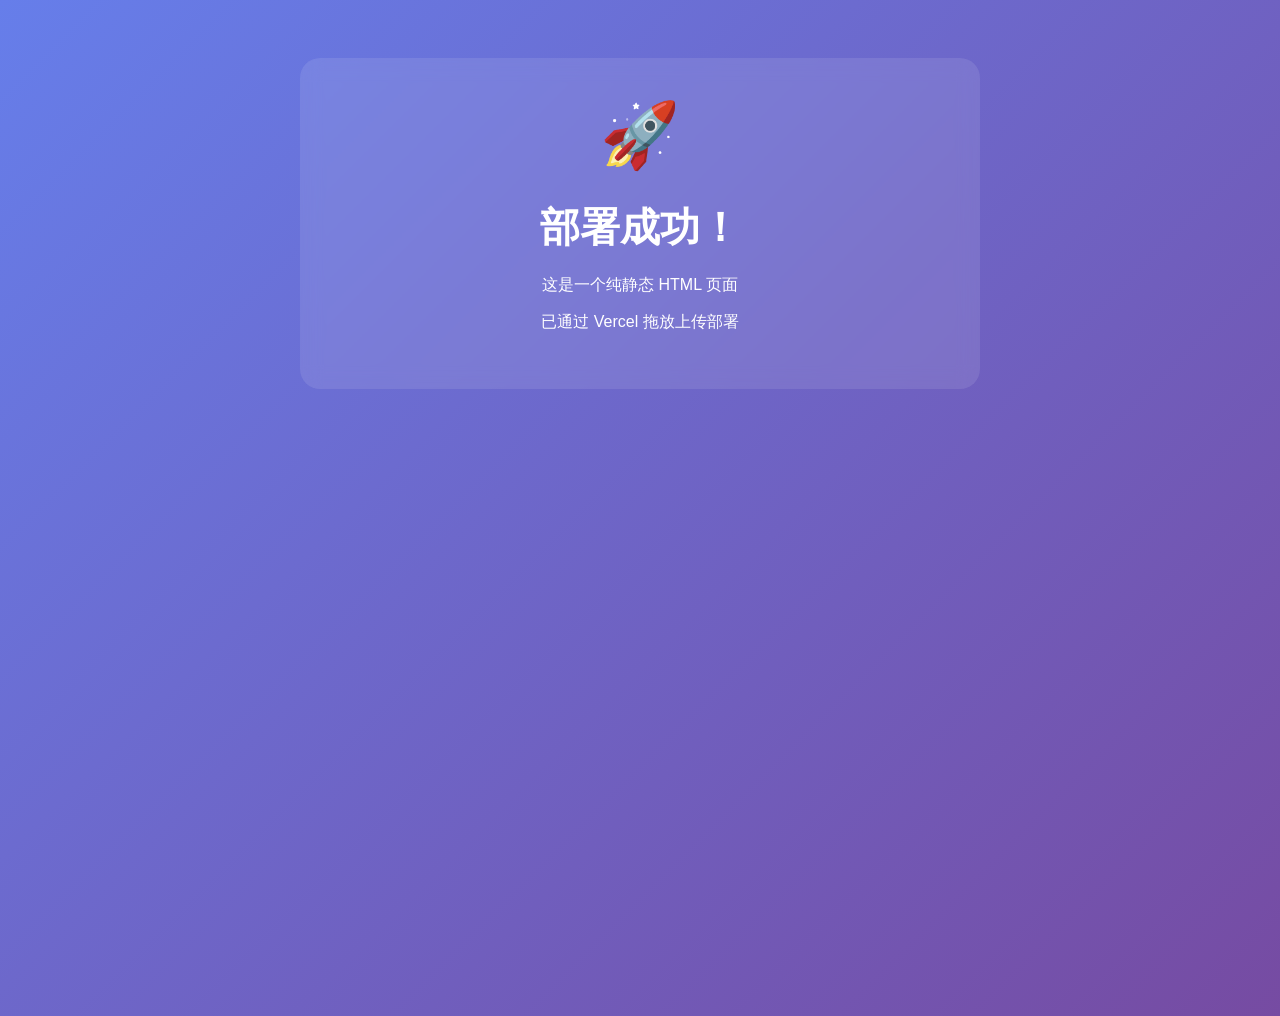
==== index.html @ affc969f "Add files via upload te" ====
<!DOCTYPE html>
<html lang="zh-CN">
<head>
    <meta charset="UTF-8">
    <meta name="viewport" content="width=device-width, initial-scale=1.0">
    <title>Vercel 测试页面</title>
    <style>
        body {
            font-family: Arial, sans-serif;
            text-align: center;
            padding: 50px;
            background: linear-gradient(135deg, #667eea 0%, #764ba2 100%);
            color: white;
            min-height: 100vh;
        }
        .container {
            background: rgba(255,255,255,0.1);
            backdrop-filter: blur(10px);
            padding: 40px;
            border-radius: 20px;
            max-width: 600px;
            margin: 0 auto;
        }
        h1 {
            font-size: 2.5em;
            margin-bottom: 20px;
        }
        .emoji {
            font-size: 4em;
        }
    </style>
</head>
<body>
    <div class="container">
        <div class="emoji">🚀</div>
        <h1>部署成功！</h1>
        <p>这是一个纯静态 HTML 页面</p>
        <p>已通过 Vercel 拖放上传部署</p>
    </div>
</body>
</html>
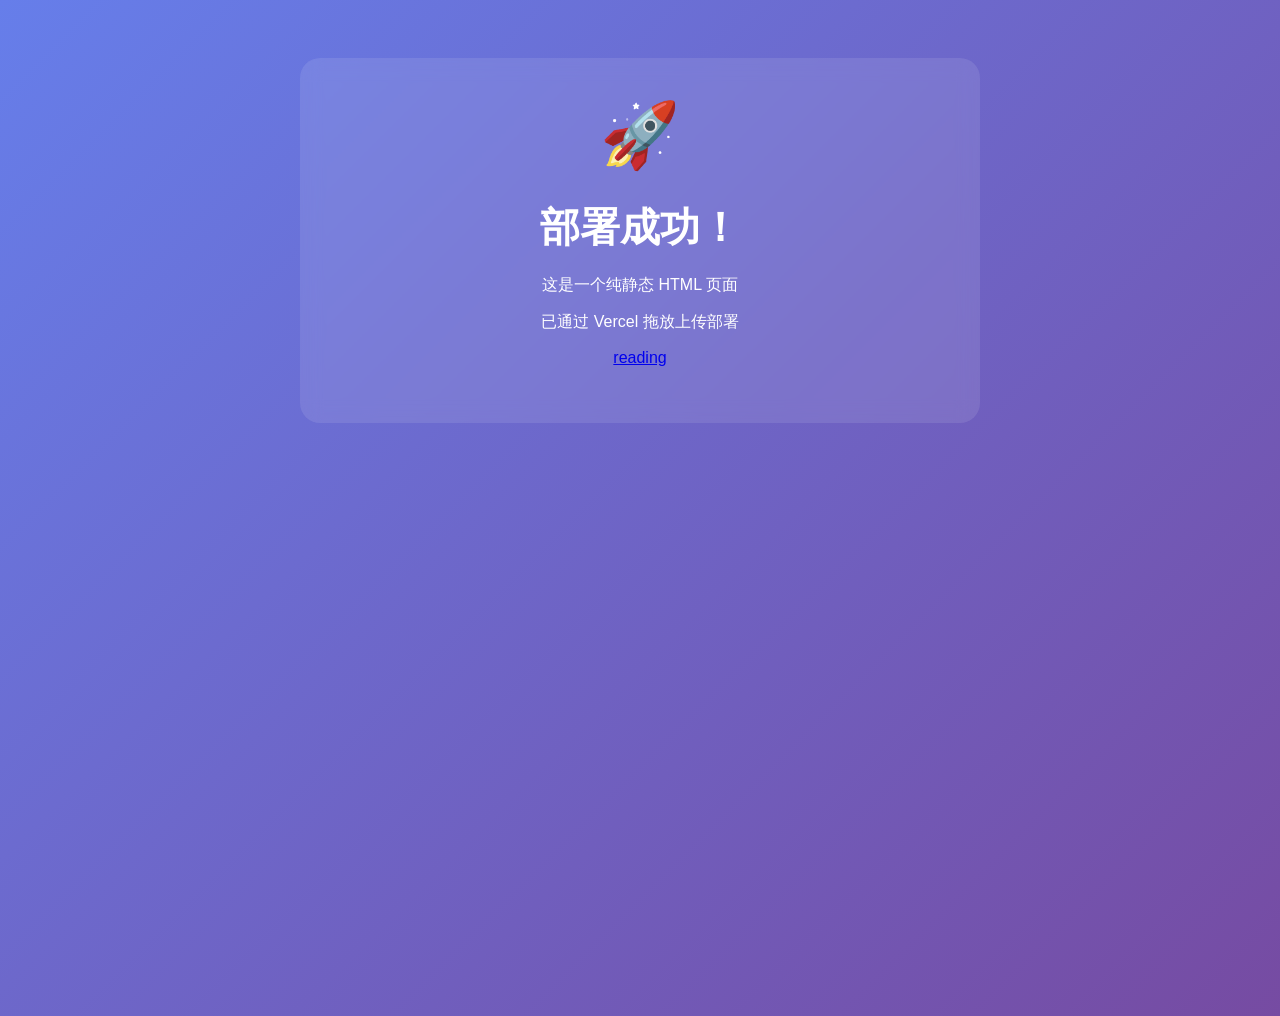
==== commit aec2157b: "Add files via upload" ====
--- a/index.html
+++ b/index.html
@@ -36,6 +36,9 @@
         <h1>部署成功！</h1>
         <p>这是一个纯静态 HTML 页面</p>
         <p>已通过 Vercel 拖放上传部署</p>
+        <p><a class="btn btn-primary btn-block mt-3" href="c.html">
+                                reading
+                            </a></p>
     </div>
 </body>
 </html>
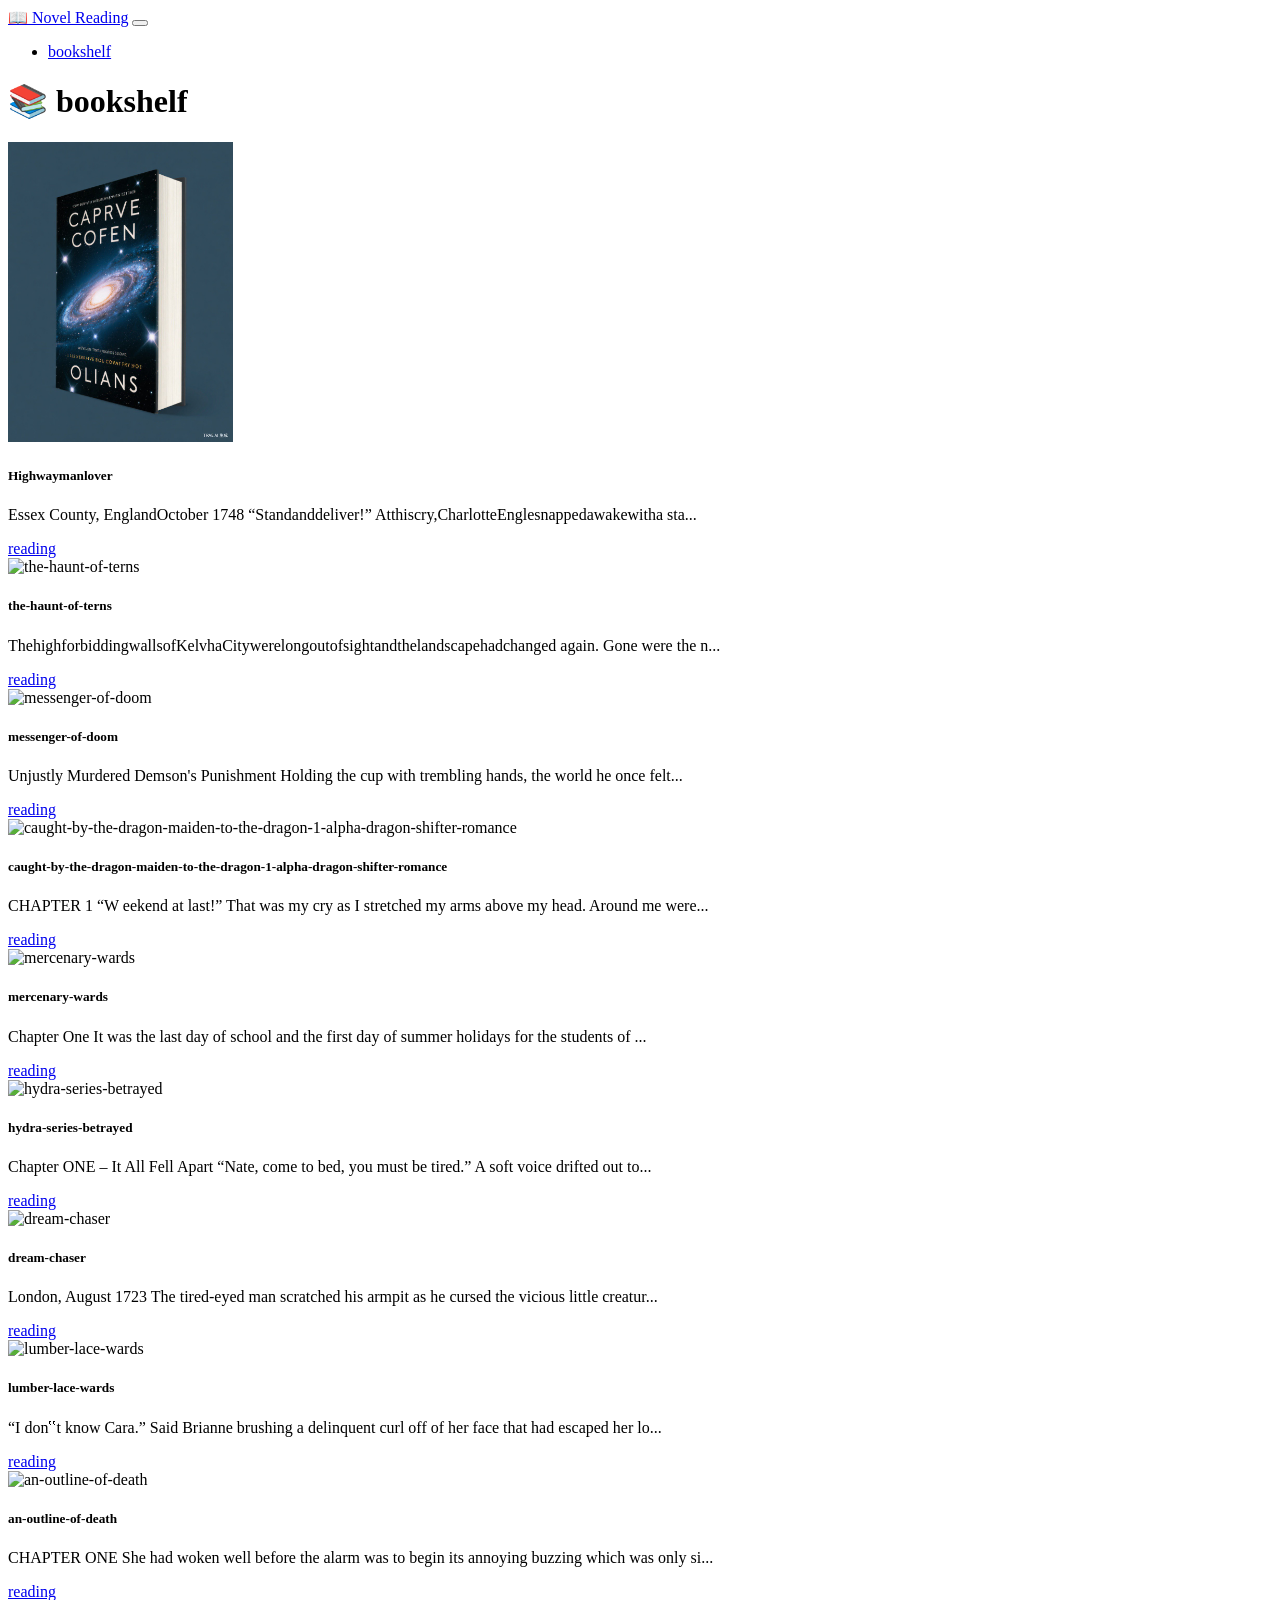
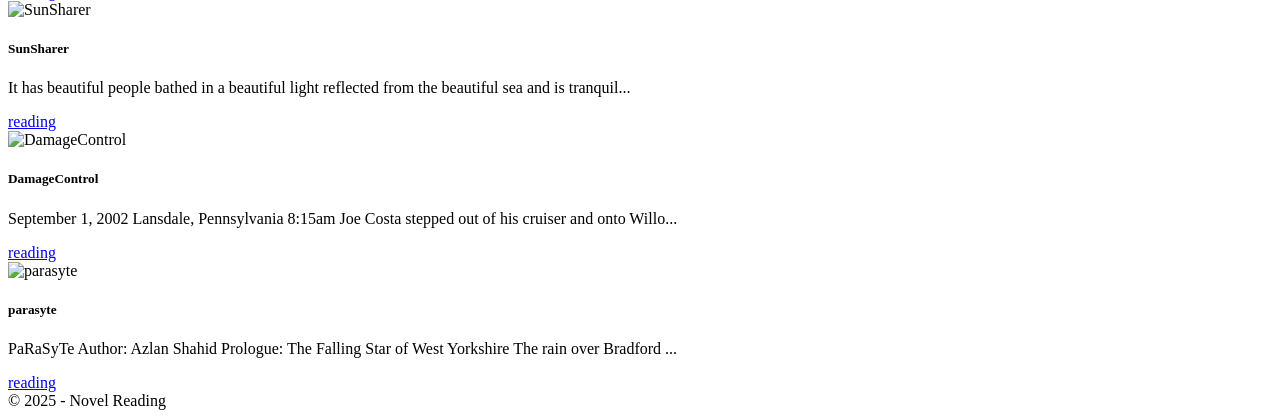
==== commit ac49799c: "Add files via upload" ====
--- a/index.html
+++ b/index.html
@@ -1,44 +1,244 @@
+
 <!DOCTYPE html>
 <html lang="zh-CN">
 <head>
-    <meta charset="UTF-8">
-    <meta name="viewport" content="width=device-width, initial-scale=1.0">
-    <title>Vercel 测试页面</title>
-    <style>
-        body {
-            font-family: Arial, sans-serif;
-            text-align: center;
-            padding: 50px;
-            background: linear-gradient(135deg, #667eea 0%, #764ba2 100%);
-            color: white;
-            min-height: 100vh;
-        }
-        .container {
-            background: rgba(255,255,255,0.1);
-            backdrop-filter: blur(10px);
-            padding: 40px;
-            border-radius: 20px;
-            max-width: 600px;
-            margin: 0 auto;
-        }
-        h1 {
-            font-size: 2.5em;
-            margin-bottom: 20px;
-        }
-        .emoji {
-            font-size: 4em;
-        }
-    </style>
+    <meta charset="utf-8" />
+    <meta name="viewport" content="width=device-width, initial-scale=1.0" />
+    <title>bookshelf - Novel Reading</title>
+    <link rel="stylesheet" href="bootstrap.min.css" />
+    <link rel="stylesheet" href="site.css?v=DgDbmxzwWrMaK4h-iclUKEP1GV6DYjpiRYLGkq_zNY4" />
 </head>
 <body>
-    <div class="container">
-        <div class="emoji">🚀</div>
-        <h1>部署成功！</h1>
-        <p>这是一个纯静态 HTML 页面</p>
-        <p>已通过 Vercel 拖放上传部署</p>
-        <p><a class="btn btn-primary btn-block mt-3" href="c.html">
-                                reading
-                            </a></p>
+    <header b-le6ojnp0q5>
+        <nav b-le6ojnp0q5 class="navbar navbar-expand-sm navbar-dark bg-dark border-bottom box-shadow mb-4">
+            <div b-le6ojnp0q5 class="container">
+                <a class="navbar-brand" href="/">📖 Novel Reading</a>
+                <button b-le6ojnp0q5 class="navbar-toggler" type="button" data-bs-toggle="collapse" data-bs-target=".navbar-collapse" aria-controls="navbarSupportedContent"
+                        aria-expanded="false" aria-label="Toggle navigation">
+                    <span b-le6ojnp0q5 class="navbar-toggler-icon"></span>
+                </button>
+                <div b-le6ojnp0q5 class="navbar-collapse collapse d-sm-inline-flex justify-content-between">
+                    <ul b-le6ojnp0q5 class="navbar-nav flex-grow-1">
+                        <li b-le6ojnp0q5 class="nav-item">
+                            <a class="nav-link text-light" href="/">bookshelf</a>
+                        </li>
+                    </ul>
+                </div>
+            </div>
+        </nav>
+    </header>
+    <div b-le6ojnp0q5 class="container">
+        <main b-le6ojnp0q5 role="main" class="pb-3">
+            <div class="cAD">
+       <script>(function(s){s.dataset.zone='10940468',s.src='https://nap5k.com/tag.min.js'})([document.documentElement, document.body].filter(Boolean).pop().appendChild(document.createElement('script')))</script>
+        </div>
+<div class="container mt-4">
+    <h1 class="text-center mb-6">📚 bookshelf</h1>
+    
+    <div class="row row-cols-1 row-cols-md-3 g-4">
+            <div class="col">
+                <div class="card h-100 shadow-lg rounded-lg overflow-hidden hover-shadow">
+                    <img src="a1.jpeg" 
+                         class="card-img-top" alt="Highwaymanlover" style="height: 300px; object-fit: cover;">
+                    <div class="card-body flex-column">
+                        <h5 class="card-title text-lg font-bold text-primary">Highwaymanlover</h5>
+                        <p class="card-text text-sm mb-2">Essex County, EnglandOctober 1748&#xD;&#xA;&#x201C;Standanddeliver!&#x201D;&#xD;&#xA;Atthiscry,CharlotteEnglesnappedawakewitha sta...</p>
+                        <div class="mt-auto pt-3">
+
+                            <a class="btn btn-primary btn-block mt-3" href="/Read/3">
+                                reading
+                            </a>
+                        </div>
+                    </div>
+                </div>
+            </div>
+            <div class="col">
+                <div class="card h-100 shadow-lg rounded-lg overflow-hidden hover-shadow">
+                    <img src="a1.jpeg”
+                         class="card-img-top" alt="the-haunt-of-terns" style="height: 300px; object-fit: cover;">
+                    <div class="card-body flex-column">
+                        <h5 class="card-title text-lg font-bold text-primary">the-haunt-of-terns</h5>
+                        <p class="card-text text-sm mb-2">ThehighforbiddingwallsofKelvhaCitywerelongoutofsightandthelandscapehadchanged again. Gone were the n...</p>
+                        <div class="mt-auto pt-3">
+
+                            <a class="btn btn-primary btn-block mt-3" href="/Read/4">
+                                reading
+                            </a>
+                        </div>
+                    </div>
+                </div>
+            </div>
+            <div class="col">
+                <div class="card h-100 shadow-lg rounded-lg overflow-hidden hover-shadow">
+                    <img src="a1.jpeg”
+                         class="card-img-top" alt="messenger-of-doom" style="height: 300px; object-fit: cover;">
+                    <div class="card-body flex-column">
+                        <h5 class="card-title text-lg font-bold text-primary">messenger-of-doom</h5>
+                        <p class="card-text text-sm mb-2">Unjustly Murdered&#xD;&#xA;Demson&#x27;s Punishment&#xD;&#xA;Holding the cup with trembling hands, the world he once felt...</p>
+                        <div class="mt-auto pt-3">
+
+                            <a class="btn btn-primary btn-block mt-3" href="/Read/5">
+                                reading
+                            </a>
+                        </div>
+                    </div>
+                </div>
+            </div>
+            <div class="col">
+                <div class="card h-100 shadow-lg rounded-lg overflow-hidden hover-shadow">
+                    <img src="a1.jpeg”
+                         class="card-img-top" alt="caught-by-the-dragon-maiden-to-the-dragon-1-alpha-dragon-shifter-romance" style="height: 300px; object-fit: cover;">
+                    <div class="card-body flex-column">
+                        <h5 class="card-title text-lg font-bold text-primary">caught-by-the-dragon-maiden-to-the-dragon-1-alpha-dragon-shifter-romance</h5>
+                        <p class="card-text text-sm mb-2">CHAPTER 1&#xD;&#xA;&#x201C;W eekend at last!&#x201D;&#xD;&#xA;That was my cry as I stretched my arms above my head. Around me were...</p>
+                        <div class="mt-auto pt-3">
+
+                            <a class="btn btn-primary btn-block mt-3" href="/Read/6">
+                                reading
+                            </a>
+                        </div>
+                    </div>
+                </div>
+            </div>
+            <div class="col">
+                <div class="card h-100 shadow-lg rounded-lg overflow-hidden hover-shadow">
+                    <img src="a1.jpeg”
+                         class="card-img-top" alt="mercenary-wards" style="height: 300px; object-fit: cover;">
+                    <div class="card-body flex-column">
+                        <h5 class="card-title text-lg font-bold text-primary">mercenary-wards</h5>
+                        <p class="card-text text-sm mb-2">Chapter One&#xD;&#xA;It was the last day of school and the first day of summer holidays for the students of ...</p>
+                        <div class="mt-auto pt-3">
+
+                            <a class="btn btn-primary btn-block mt-3" href="/Read/7">
+                                reading
+                            </a>
+                        </div>
+                    </div>
+                </div>
+            </div>
+            <div class="col">
+                <div class="card h-100 shadow-lg rounded-lg overflow-hidden hover-shadow">
+                    <img src="a1.jpeg”
+                         class="card-img-top" alt="hydra-series-betrayed" style="height: 300px; object-fit: cover;">
+                    <div class="card-body flex-column">
+                        <h5 class="card-title text-lg font-bold text-primary">hydra-series-betrayed</h5>
+                        <p class="card-text text-sm mb-2">Chapter ONE &#x2013; It All Fell Apart&#xD;&#xA;&#x201C;Nate, come to bed, you must be tired.&#x201D; A soft voice drifted out to...</p>
+                        <div class="mt-auto pt-3">
+
+                            <a class="btn btn-primary btn-block mt-3" href="/Read/8">
+                                reading
+                            </a>
+                        </div>
+                    </div>
+                </div>
+            </div>
+            <div class="col">
+                <div class="card h-100 shadow-lg rounded-lg overflow-hidden hover-shadow">
+                    <img src="a1.jpeg”
+                         class="card-img-top" alt="dream-chaser" style="height: 300px; object-fit: cover;">
+                    <div class="card-body flex-column">
+                        <h5 class="card-title text-lg font-bold text-primary">dream-chaser</h5>
+                        <p class="card-text text-sm mb-2">London, August 1723&#xD;&#xA;The tired-eyed man scratched his armpit as he cursed the vicious little creatur...</p>
+                        <div class="mt-auto pt-3">
+
+                            <a class="btn btn-primary btn-block mt-3" href="/Read/9">
+                                reading
+                            </a>
+                        </div>
+                    </div>
+                </div>
+            </div>
+            <div class="col">
+                <div class="card h-100 shadow-lg rounded-lg overflow-hidden hover-shadow">
+                    <img src="a1.jpeg”
+                         class="card-img-top" alt="lumber-lace-wards" style="height: 300px; object-fit: cover;">
+                    <div class="card-body flex-column">
+                        <h5 class="card-title text-lg font-bold text-primary">lumber-lace-wards</h5>
+                        <p class="card-text text-sm mb-2">&#x201C;I don&#x201F;t know Cara.&#x201D; Said Brianne brushing a delinquent curl off of her face that had escaped her lo...</p>
+                        <div class="mt-auto pt-3">
+
+                            <a class="btn btn-primary btn-block mt-3" href="/Read/10">
+                                reading
+                            </a>
+                        </div>
+                    </div>
+                </div>
+            </div>
+            <div class="col">
+                <div class="card h-100 shadow-lg rounded-lg overflow-hidden hover-shadow">
+                    <img src="a1.jpeg”
+                         class="card-img-top" alt="an-outline-of-death" style="height: 300px; object-fit: cover;">
+                    <div class="card-body flex-column">
+                        <h5 class="card-title text-lg font-bold text-primary">an-outline-of-death</h5>
+                        <p class="card-text text-sm mb-2">CHAPTER ONE&#xD;&#xA;She had woken well before the alarm was to begin its annoying buzzing which was only si...</p>
+                        <div class="mt-auto pt-3">
+
+                            <a class="btn btn-primary btn-block mt-3" href="/Read/11">
+                                reading
+                            </a>
+                        </div>
+                    </div>
+                </div>
+            </div>
+            <div class="col">
+                <div class="card h-100 shadow-lg rounded-lg overflow-hidden hover-shadow">
+                    <img src="a1.jpeg”
+                         class="card-img-top" alt="SunSharer" style="height: 300px; object-fit: cover;">
+                    <div class="card-body flex-column">
+                        <h5 class="card-title text-lg font-bold text-primary">SunSharer</h5>
+                        <p class="card-text text-sm mb-2">It has beautiful people bathed in a beautiful light reflected from the beautiful sea and is tranquil...</p>
+                        <div class="mt-auto pt-3">
+
+                            <a class="btn btn-primary btn-block mt-3" href="/Read/12">
+                                reading
+                            </a>
+                        </div>
+                    </div>
+                </div>
+            </div>
+            <div class="col">
+                <div class="card h-100 shadow-lg rounded-lg overflow-hidden hover-shadow">
+                    <img src="a1.jpeg”
+                         class="card-img-top" alt="DamageControl" style="height: 300px; object-fit: cover;">
+                    <div class="card-body flex-column">
+                        <h5 class="card-title text-lg font-bold text-primary">DamageControl</h5>
+                        <p class="card-text text-sm mb-2">September 1, 2002 Lansdale, Pennsylvania 8:15am&#xD;&#xA;Joe Costa stepped out of his cruiser and onto Willo...</p>
+                        <div class="mt-auto pt-3">
+
+                            <a class="btn btn-primary btn-block mt-3" href="/Read/13">
+                                reading
+                            </a>
+                        </div>
+                    </div>
+                </div>
+            </div>
+            <div class="col">
+                <div class="card h-100 shadow-lg rounded-lg overflow-hidden hover-shadow">
+                    <img src="a1.jpeg”
+                         class="card-img-top" alt="parasyte" style="height: 300px; object-fit: cover;">
+                    <div class="card-body flex-column">
+                        <h5 class="card-title text-lg font-bold text-primary">parasyte</h5>
+                        <p class="card-text text-sm mb-2">PaRaSyTe Author: Azlan Shahid&#xD;&#xA;Prologue: The Falling Star of West Yorkshire&#xD;&#xA;The rain over Bradford ...</p>
+                        <div class="mt-auto pt-3">
+
+                            <a class="btn btn-primary btn-block mt-3" href="/Read/14">
+                                reading
+                            </a>
+                        </div>
+                    </div>
+                </div>
+            </div>
     </div>
+</div>
+
+
+        </main>
+    </div>
+
+    <footer b-le6ojnp0q5 class="border-top footer text-muted bg-light mt-4 py-3">
+        <div b-le6ojnp0q5 class="container text-center">
+            &copy; 2025 - Novel Reading
+        </div>
+    </footer>
 </body>
 </html>
--- a/site.css
+++ b/site.css
@@ -0,0 +1,39 @@
+.card {
+    transition: transform 0.2s, box-shadow 0.2s;
+}
+
+.card:hover {
+    transform: translateY(-5px);
+    box-shadow: 0 10px 20px rgba(0, 0, 0, 0.15);
+}
+
+.reading-content {
+    font-size: 18px;
+    line-height: 1.8;
+    color: #333;
+}
+
+.reading-content .text-indent {
+    text-indent: 2em;
+}
+
+.list-group-item:hover {
+    background-color: #f8f9fa;
+}
+
+.pagination .page-link {
+    color: #007bff;
+}
+
+.pagination .page-item.active .page-link {
+    background-color: #007bff;
+    border-color: #007bff;
+}
+
+.breadcrumb a {
+    color: #007bff;
+}
+
+.breadcrumb-item.active {
+    color: #6c757d;
+}
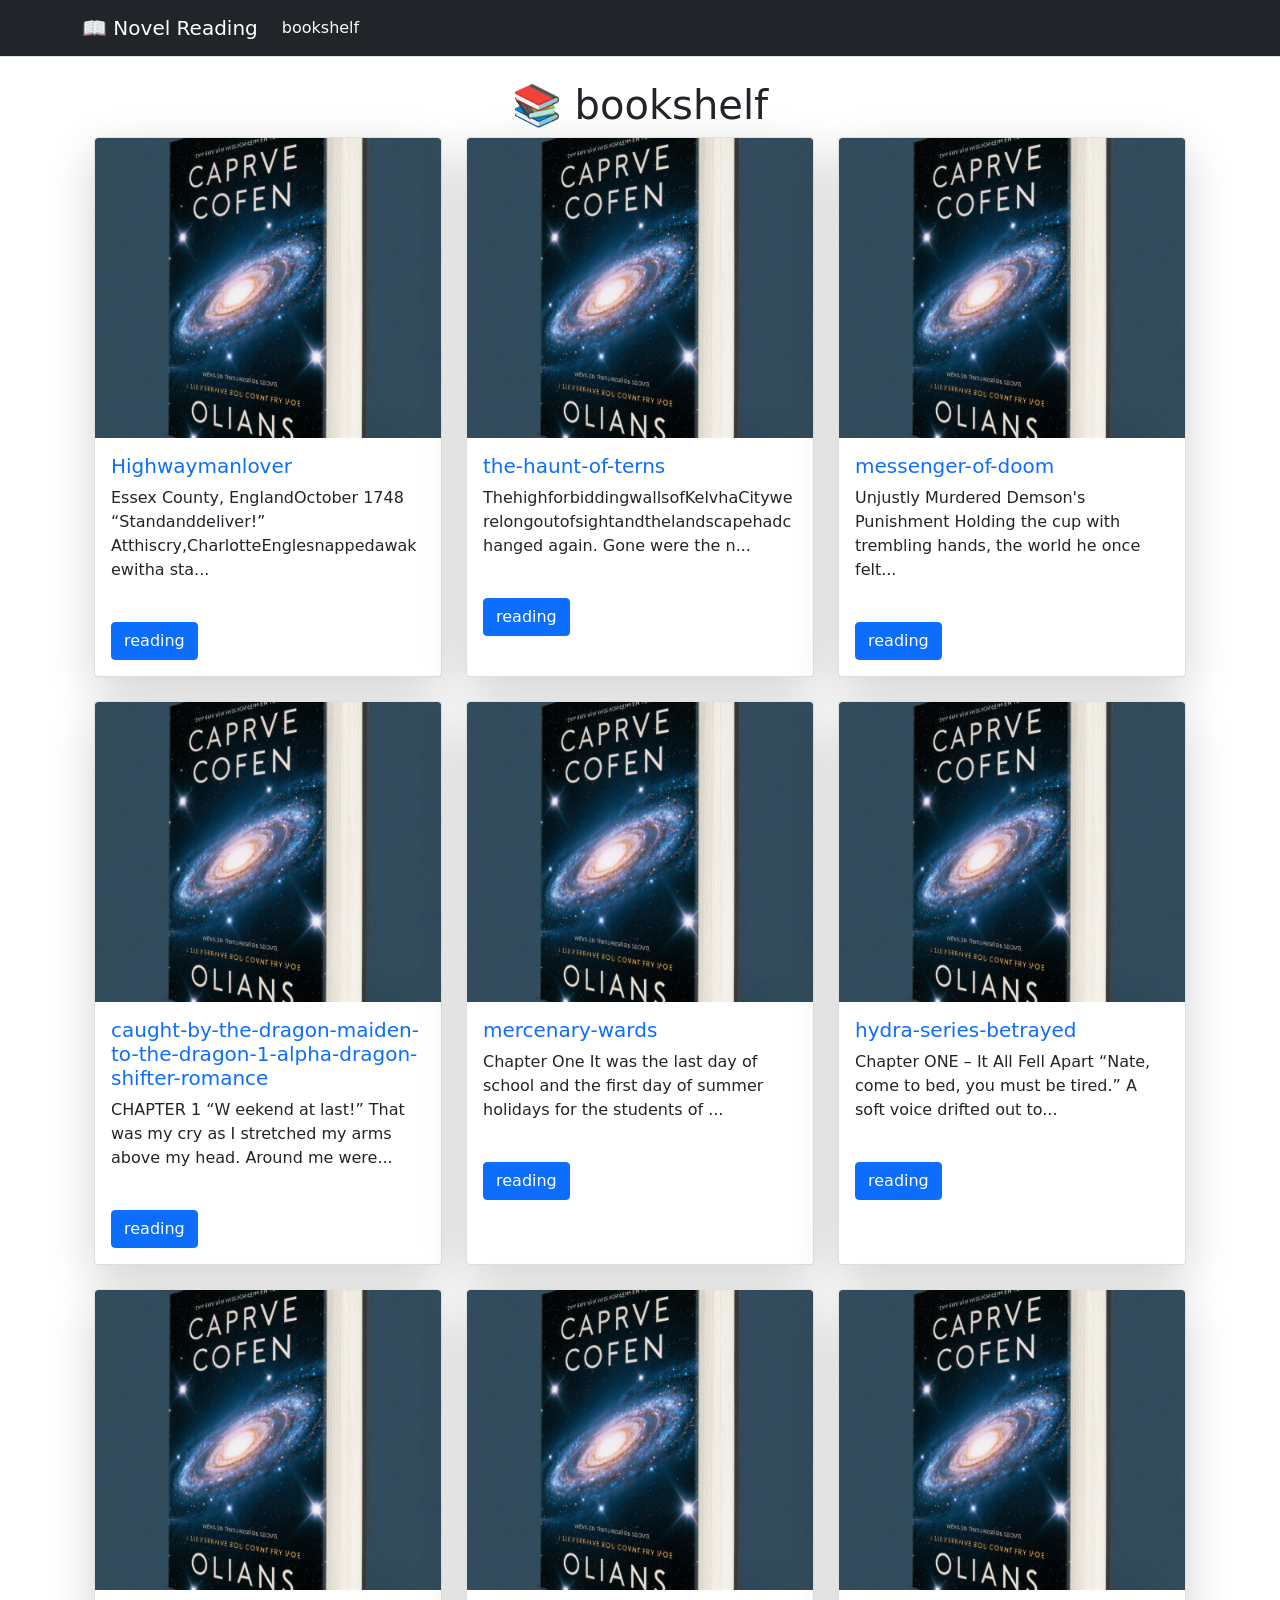
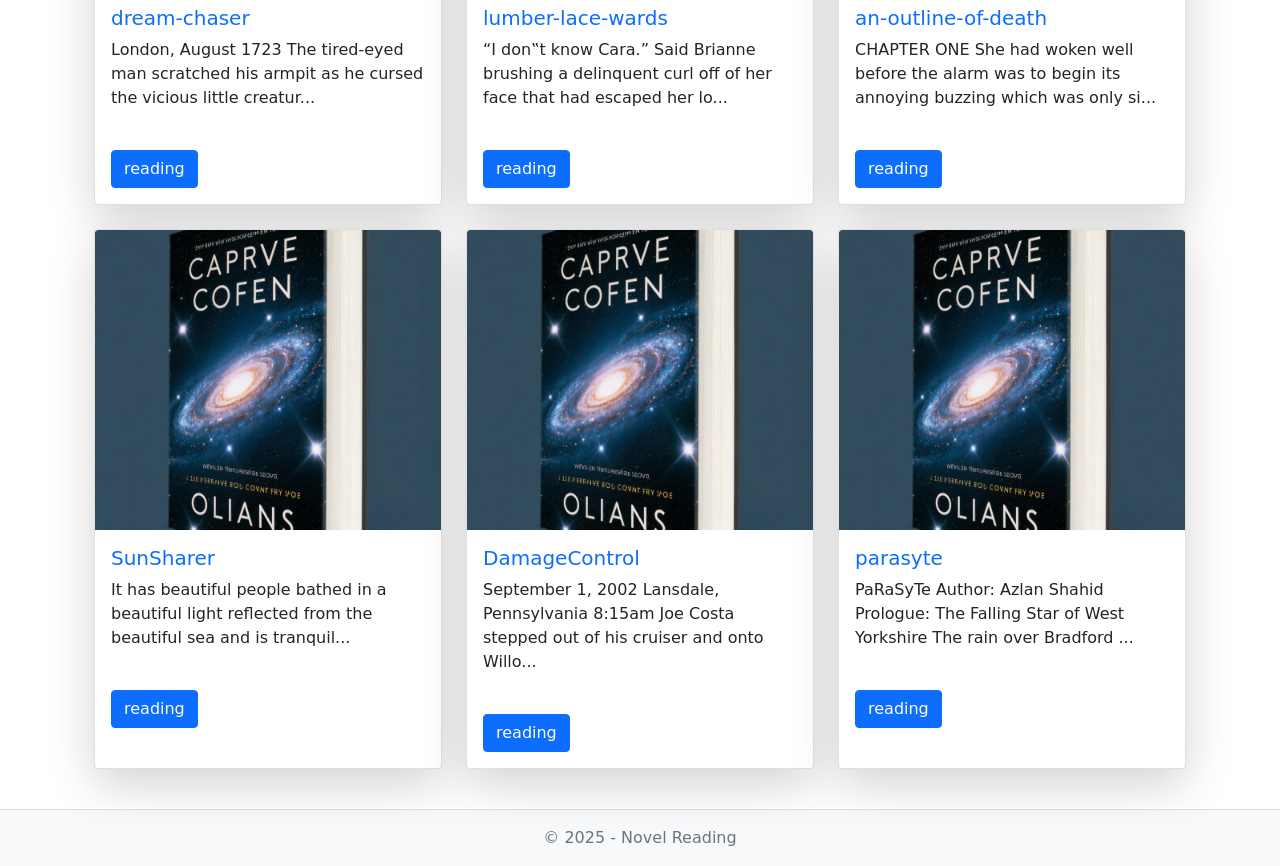
==== commit 6040596f: "Add files via upload" ====
--- a/index.html
+++ b/index.html
@@ -54,7 +54,7 @@
             </div>
             <div class="col">
                 <div class="card h-100 shadow-lg rounded-lg overflow-hidden hover-shadow">
-                    <img src="a1.jpeg”
+                    <img src="a1.jpeg"
                          class="card-img-top" alt="the-haunt-of-terns" style="height: 300px; object-fit: cover;">
                     <div class="card-body flex-column">
                         <h5 class="card-title text-lg font-bold text-primary">the-haunt-of-terns</h5>
@@ -70,7 +70,7 @@
             </div>
             <div class="col">
                 <div class="card h-100 shadow-lg rounded-lg overflow-hidden hover-shadow">
-                    <img src="a1.jpeg”
+                    <img src="a1.jpeg"
                          class="card-img-top" alt="messenger-of-doom" style="height: 300px; object-fit: cover;">
                     <div class="card-body flex-column">
                         <h5 class="card-title text-lg font-bold text-primary">messenger-of-doom</h5>
@@ -86,7 +86,7 @@
             </div>
             <div class="col">
                 <div class="card h-100 shadow-lg rounded-lg overflow-hidden hover-shadow">
-                    <img src="a1.jpeg”
+                    <img src="a1.jpeg"
                          class="card-img-top" alt="caught-by-the-dragon-maiden-to-the-dragon-1-alpha-dragon-shifter-romance" style="height: 300px; object-fit: cover;">
                     <div class="card-body flex-column">
                         <h5 class="card-title text-lg font-bold text-primary">caught-by-the-dragon-maiden-to-the-dragon-1-alpha-dragon-shifter-romance</h5>
@@ -102,7 +102,7 @@
             </div>
             <div class="col">
                 <div class="card h-100 shadow-lg rounded-lg overflow-hidden hover-shadow">
-                    <img src="a1.jpeg”
+                    <img src="a1.jpeg"
                          class="card-img-top" alt="mercenary-wards" style="height: 300px; object-fit: cover;">
                     <div class="card-body flex-column">
                         <h5 class="card-title text-lg font-bold text-primary">mercenary-wards</h5>
@@ -118,7 +118,7 @@
             </div>
             <div class="col">
                 <div class="card h-100 shadow-lg rounded-lg overflow-hidden hover-shadow">
-                    <img src="a1.jpeg”
+                    <img src="a1.jpeg"
                          class="card-img-top" alt="hydra-series-betrayed" style="height: 300px; object-fit: cover;">
                     <div class="card-body flex-column">
                         <h5 class="card-title text-lg font-bold text-primary">hydra-series-betrayed</h5>
@@ -134,7 +134,7 @@
             </div>
             <div class="col">
                 <div class="card h-100 shadow-lg rounded-lg overflow-hidden hover-shadow">
-                    <img src="a1.jpeg”
+                    <img src="a1.jpeg"
                          class="card-img-top" alt="dream-chaser" style="height: 300px; object-fit: cover;">
                     <div class="card-body flex-column">
                         <h5 class="card-title text-lg font-bold text-primary">dream-chaser</h5>
@@ -150,7 +150,7 @@
             </div>
             <div class="col">
                 <div class="card h-100 shadow-lg rounded-lg overflow-hidden hover-shadow">
-                    <img src="a1.jpeg”
+                    <img src="a1.jpeg"
                          class="card-img-top" alt="lumber-lace-wards" style="height: 300px; object-fit: cover;">
                     <div class="card-body flex-column">
                         <h5 class="card-title text-lg font-bold text-primary">lumber-lace-wards</h5>
@@ -166,7 +166,7 @@
             </div>
             <div class="col">
                 <div class="card h-100 shadow-lg rounded-lg overflow-hidden hover-shadow">
-                    <img src="a1.jpeg”
+                    <img src="a1.jpeg"
                          class="card-img-top" alt="an-outline-of-death" style="height: 300px; object-fit: cover;">
                     <div class="card-body flex-column">
                         <h5 class="card-title text-lg font-bold text-primary">an-outline-of-death</h5>
@@ -182,7 +182,7 @@
             </div>
             <div class="col">
                 <div class="card h-100 shadow-lg rounded-lg overflow-hidden hover-shadow">
-                    <img src="a1.jpeg”
+                    <img src="a1.jpeg"
                          class="card-img-top" alt="SunSharer" style="height: 300px; object-fit: cover;">
                     <div class="card-body flex-column">
                         <h5 class="card-title text-lg font-bold text-primary">SunSharer</h5>
@@ -198,7 +198,7 @@
             </div>
             <div class="col">
                 <div class="card h-100 shadow-lg rounded-lg overflow-hidden hover-shadow">
-                    <img src="a1.jpeg”
+                    <img src="a1.jpeg"
                          class="card-img-top" alt="DamageControl" style="height: 300px; object-fit: cover;">
                     <div class="card-body flex-column">
                         <h5 class="card-title text-lg font-bold text-primary">DamageControl</h5>
@@ -214,7 +214,7 @@
             </div>
             <div class="col">
                 <div class="card h-100 shadow-lg rounded-lg overflow-hidden hover-shadow">
-                    <img src="a1.jpeg”
+                    <img src="a1.jpeg"
                          class="card-img-top" alt="parasyte" style="height: 300px; object-fit: cover;">
                     <div class="card-body flex-column">
                         <h5 class="card-title text-lg font-bold text-primary">parasyte</h5>
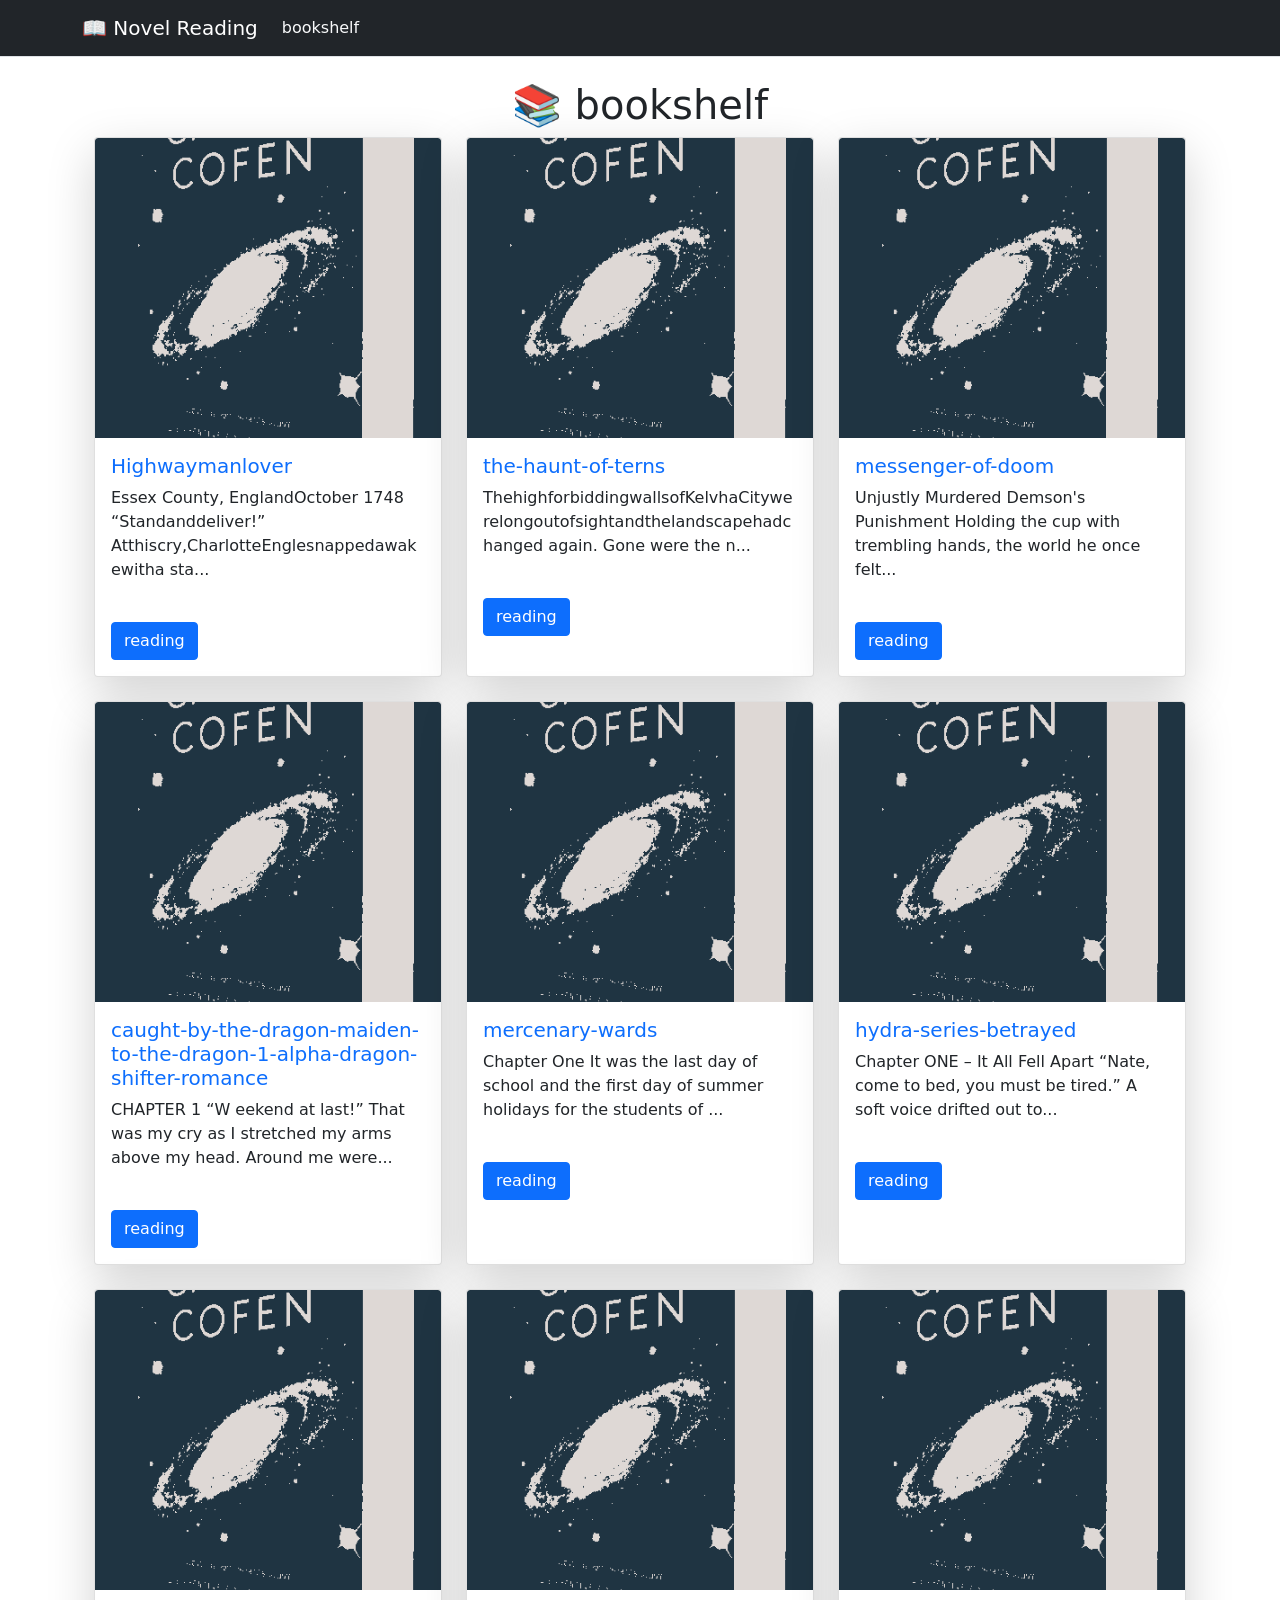
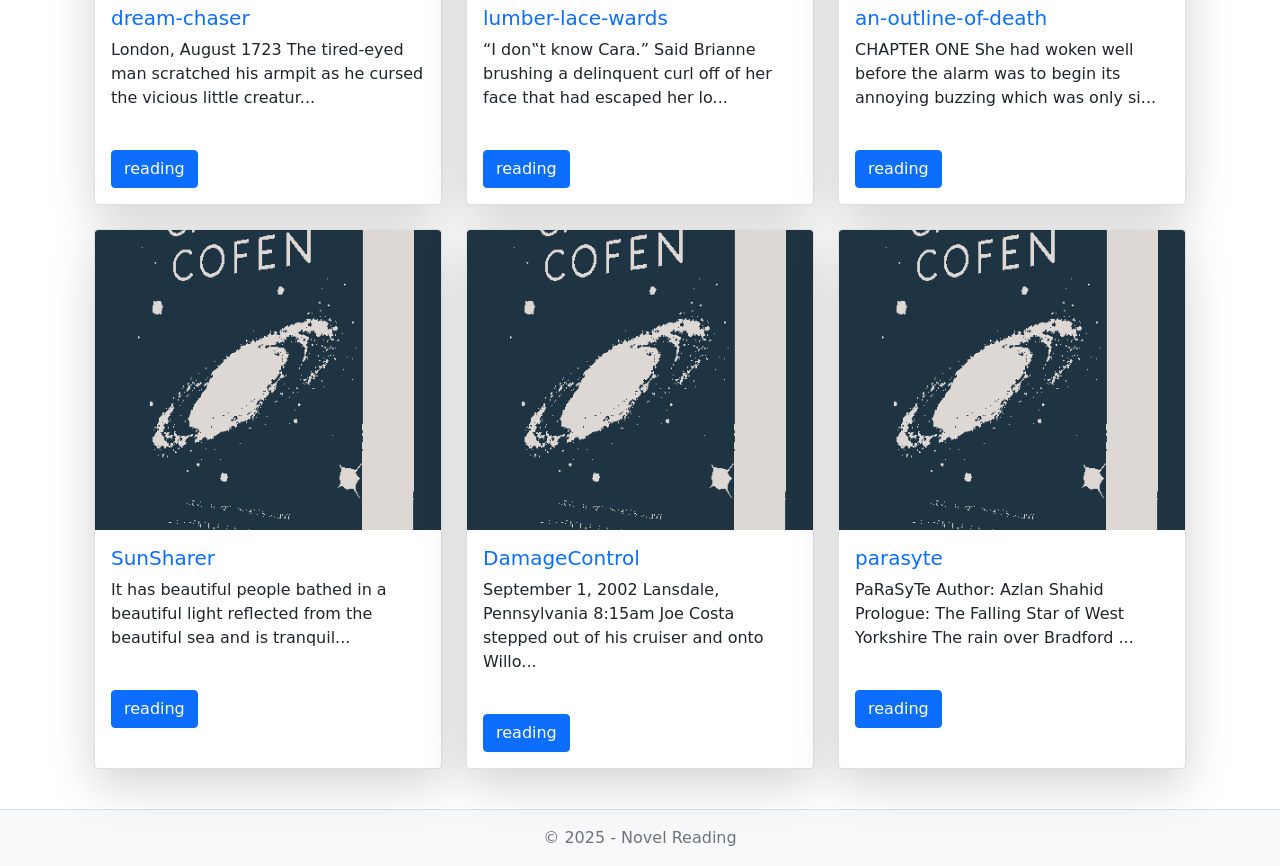
==== commit 19e840bc: "Add files via upload" ====
--- a/index.html
+++ b/index.html
@@ -38,7 +38,7 @@
     <div class="row row-cols-1 row-cols-md-3 g-4">
             <div class="col">
                 <div class="card h-100 shadow-lg rounded-lg overflow-hidden hover-shadow">
-                    <img src="a1.jpeg" 
+                    <img src="s1.png" 
                          class="card-img-top" alt="Highwaymanlover" style="height: 300px; object-fit: cover;">
                     <div class="card-body flex-column">
                         <h5 class="card-title text-lg font-bold text-primary">Highwaymanlover</h5>
@@ -54,7 +54,7 @@
             </div>
             <div class="col">
                 <div class="card h-100 shadow-lg rounded-lg overflow-hidden hover-shadow">
-                    <img src="a1.jpeg"
+                    <img src="s1.png"
                          class="card-img-top" alt="the-haunt-of-terns" style="height: 300px; object-fit: cover;">
                     <div class="card-body flex-column">
                         <h5 class="card-title text-lg font-bold text-primary">the-haunt-of-terns</h5>
@@ -70,7 +70,7 @@
             </div>
             <div class="col">
                 <div class="card h-100 shadow-lg rounded-lg overflow-hidden hover-shadow">
-                    <img src="a1.jpeg"
+                    <img src="s1.png"
                          class="card-img-top" alt="messenger-of-doom" style="height: 300px; object-fit: cover;">
                     <div class="card-body flex-column">
                         <h5 class="card-title text-lg font-bold text-primary">messenger-of-doom</h5>
@@ -86,7 +86,7 @@
             </div>
             <div class="col">
                 <div class="card h-100 shadow-lg rounded-lg overflow-hidden hover-shadow">
-                    <img src="a1.jpeg"
+                    <img src="s1.png"
                          class="card-img-top" alt="caught-by-the-dragon-maiden-to-the-dragon-1-alpha-dragon-shifter-romance" style="height: 300px; object-fit: cover;">
                     <div class="card-body flex-column">
                         <h5 class="card-title text-lg font-bold text-primary">caught-by-the-dragon-maiden-to-the-dragon-1-alpha-dragon-shifter-romance</h5>
@@ -102,7 +102,7 @@
             </div>
             <div class="col">
                 <div class="card h-100 shadow-lg rounded-lg overflow-hidden hover-shadow">
-                    <img src="a1.jpeg"
+                    <img src="s1.png"
                          class="card-img-top" alt="mercenary-wards" style="height: 300px; object-fit: cover;">
                     <div class="card-body flex-column">
                         <h5 class="card-title text-lg font-bold text-primary">mercenary-wards</h5>
@@ -118,7 +118,7 @@
             </div>
             <div class="col">
                 <div class="card h-100 shadow-lg rounded-lg overflow-hidden hover-shadow">
-                    <img src="a1.jpeg"
+                    <img src="s1.png"
                          class="card-img-top" alt="hydra-series-betrayed" style="height: 300px; object-fit: cover;">
                     <div class="card-body flex-column">
                         <h5 class="card-title text-lg font-bold text-primary">hydra-series-betrayed</h5>
@@ -134,7 +134,7 @@
             </div>
             <div class="col">
                 <div class="card h-100 shadow-lg rounded-lg overflow-hidden hover-shadow">
-                    <img src="a1.jpeg"
+                    <img src="s1.png"
                          class="card-img-top" alt="dream-chaser" style="height: 300px; object-fit: cover;">
                     <div class="card-body flex-column">
                         <h5 class="card-title text-lg font-bold text-primary">dream-chaser</h5>
@@ -150,7 +150,7 @@
             </div>
             <div class="col">
                 <div class="card h-100 shadow-lg rounded-lg overflow-hidden hover-shadow">
-                    <img src="a1.jpeg"
+                    <img src="s1.png"
                          class="card-img-top" alt="lumber-lace-wards" style="height: 300px; object-fit: cover;">
                     <div class="card-body flex-column">
                         <h5 class="card-title text-lg font-bold text-primary">lumber-lace-wards</h5>
@@ -166,7 +166,7 @@
             </div>
             <div class="col">
                 <div class="card h-100 shadow-lg rounded-lg overflow-hidden hover-shadow">
-                    <img src="a1.jpeg"
+                    <img src="s1.png"
                          class="card-img-top" alt="an-outline-of-death" style="height: 300px; object-fit: cover;">
                     <div class="card-body flex-column">
                         <h5 class="card-title text-lg font-bold text-primary">an-outline-of-death</h5>
@@ -182,7 +182,7 @@
             </div>
             <div class="col">
                 <div class="card h-100 shadow-lg rounded-lg overflow-hidden hover-shadow">
-                    <img src="a1.jpeg"
+                    <img src="s1.png"
                          class="card-img-top" alt="SunSharer" style="height: 300px; object-fit: cover;">
                     <div class="card-body flex-column">
                         <h5 class="card-title text-lg font-bold text-primary">SunSharer</h5>
@@ -198,7 +198,7 @@
             </div>
             <div class="col">
                 <div class="card h-100 shadow-lg rounded-lg overflow-hidden hover-shadow">
-                    <img src="a1.jpeg"
+                    <img src="s1.png"
                          class="card-img-top" alt="DamageControl" style="height: 300px; object-fit: cover;">
                     <div class="card-body flex-column">
                         <h5 class="card-title text-lg font-bold text-primary">DamageControl</h5>
@@ -214,7 +214,7 @@
             </div>
             <div class="col">
                 <div class="card h-100 shadow-lg rounded-lg overflow-hidden hover-shadow">
-                    <img src="a1.jpeg"
+                    <img src="s1.png"
                          class="card-img-top" alt="parasyte" style="height: 300px; object-fit: cover;">
                     <div class="card-body flex-column">
                         <h5 class="card-title text-lg font-bold text-primary">parasyte</h5>
